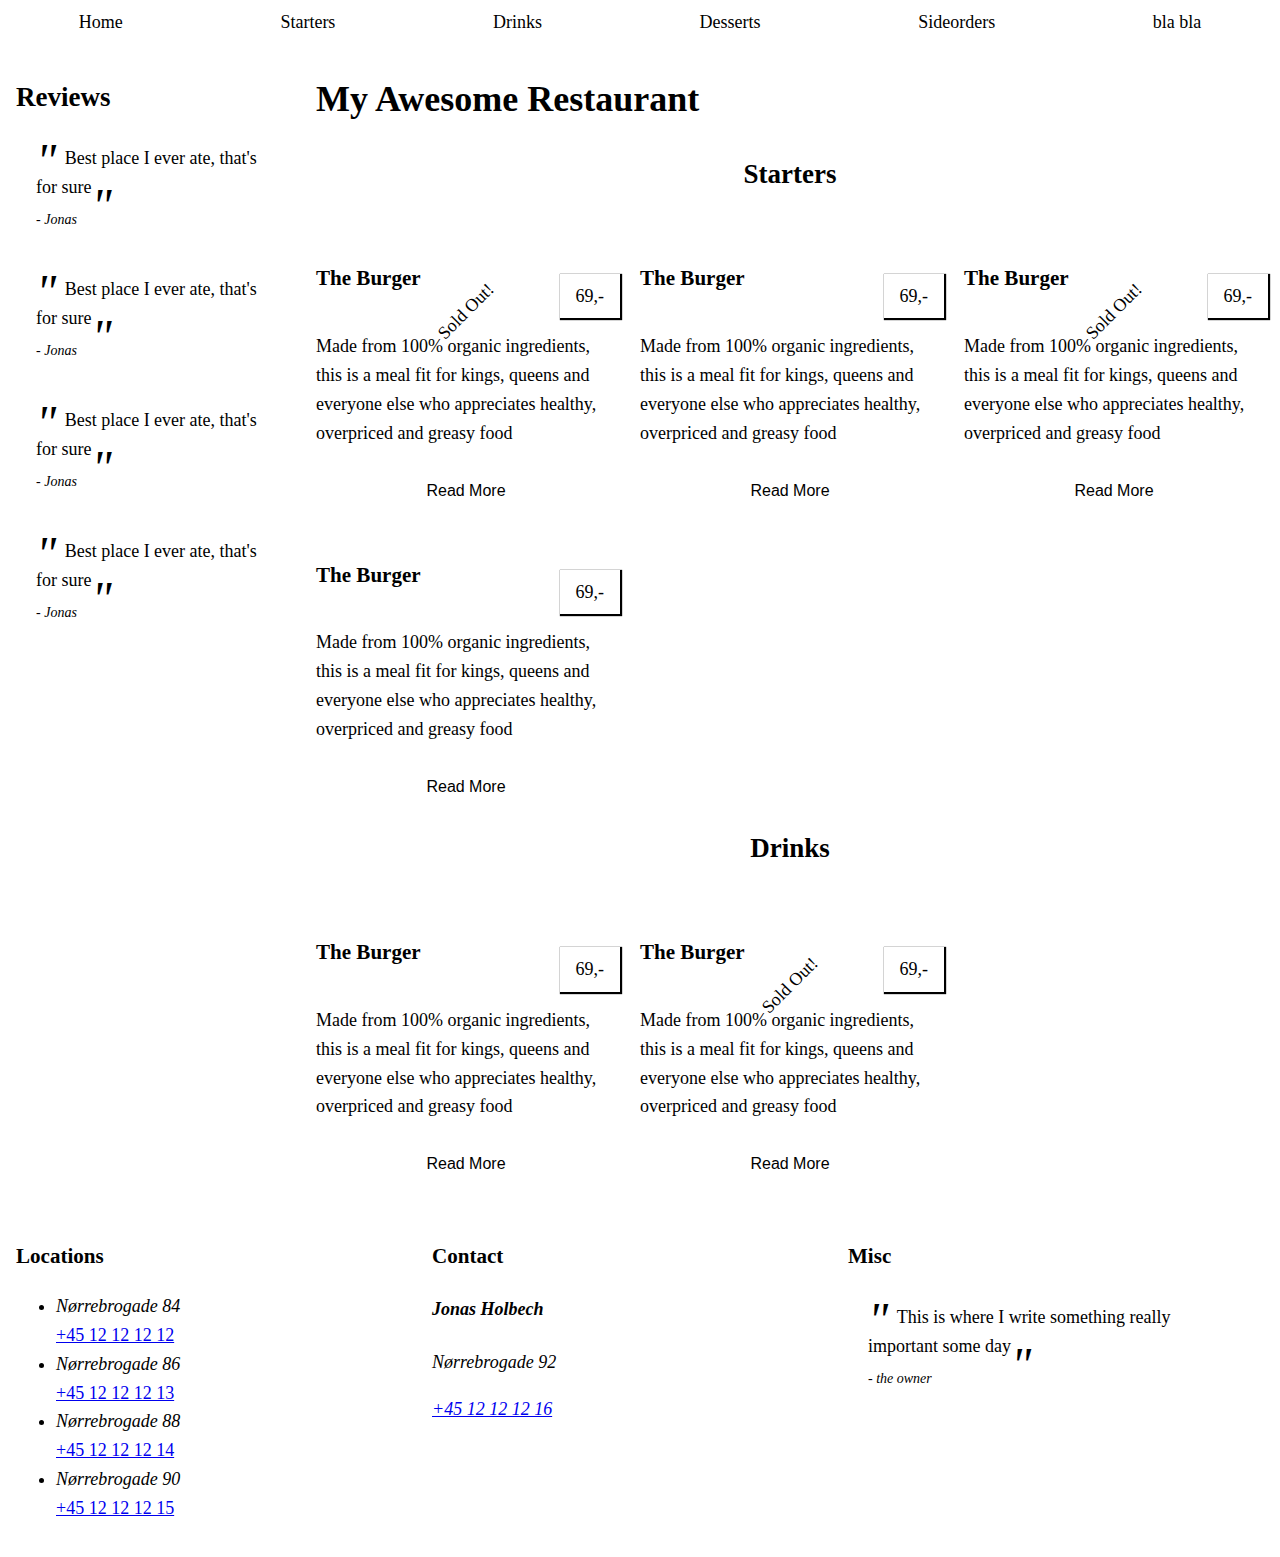
==== index.html @ d6fe735b "buttons and more card stuff" ====
<!DOCTYPE html>
<html lang="en">
  <head>
    <meta charset="UTF-8" />
    <meta name="viewport" content="width=device-width, initial-scale=1.0" />
    <meta http-equiv="X-UA-Compatible" content="ie=edge" />
    <title>Document</title>

    <link rel="stylesheet" href="css/style.css" />
  </head>
  <body>
    <div id="wrapper">
      <header>
        <nav>
          <a href="/">Home</a>
          <a href="#">Starters</a>
          <a href="#">Drinks</a>
          <a href="#">Desserts</a>
          <a href="#">Sideorders</a>
          <a href="#">bla bla</a>
        </nav>
      </header>
      <aside>
        <h2>Reviews</h2>
        <blockquote>
          <p>Best place I ever ate, that's for sure</p>
          <cite>Jonas</cite>
        </blockquote>
        <blockquote>
          <p>Best place I ever ate, that's for sure</p>
          <cite>Jonas</cite>
        </blockquote>
        <blockquote>
          <p>Best place I ever ate, that's for sure</p>
          <cite>Jonas</cite>
        </blockquote>
        <blockquote>
          <p>Best place I ever ate, that's for sure</p>
          <cite>Jonas</cite>
        </blockquote>
      </aside>
      <main>
        <h1>My Awesome Restaurant</h1>
        <section id="starters">
          <h2>Starters</h2>
        </section>
        <section id="drinks">
          <h2>Drinks</h2>
        </section>

        <article class="course">
          <header>
            <h3>The Burger</h3>
            <p class="soldout">Sold Out!</p>
            <img src="images/food-unsplash.jpg" alt="" />
            <p class="price">69,-</p>
          </header>
          <section class="info">
            <p>
              Made from 100% organic ingredients, this is a meal fit for kings,
              queens and everyone else who appreciates healthy, overpriced and
              greasy food
            </p>
            <button>Read More</button>
          </section>
        </article>
      </main>
      <footer>
        <section>
          <h3>Locations</h3>
          <ul>
            <li>
              <address>Nørrebrogade 84</address>
              <a href="tel:12121212">+45 12 12 12 12</a>
            </li>
            <li>
              <address>Nørrebrogade 86</address>
              <a href="tel:12121213">+45 12 12 12 13</a>
            </li>
            <li>
              <address>Nørrebrogade 88</address>
              <a href="tel:12121214">+45 12 12 12 14</a>
            </li>
            <li>
              <address>Nørrebrogade 90</address>
              <a href="tel:12121215">+45 12 12 12 15</a>
            </li>
          </ul>
        </section>
        <section>
          <h3>Contact</h3>
          <address>
            <h4>Jonas Holbech</h4>
            <p>Nørrebrogade 92</p>
            <p><a href="tel:12121216">+45 12 12 12 16</a></p>
          </address>
        </section>
        <section>
          <h3>Misc</h3>
          <blockquote>
            <p>This is where I write something really important some day</p>
            <cite>the owner</cite>
          </blockquote>
        </section>
      </footer>
    </div>
    <script src="main.js"></script>
  </body>
</html>
---- css/style.css ----
@import "colors.css";
@import "fontsizes.css";
@import "fonts.css";
@import "breakpoints.css";

* {
  box-sizing: border-box;
}
body {
  background: var(--color-grey-lighter);
  margin: 0;
  padding: 0;
  font-family: var(--font-family-sans);
  font-size: 18px;
  line-height: 1.8rem;
}
img {
  max-width: 100%;
  height: auto;
}
#wrapper {
  display: grid;
  grid-template-columns: 1fr;
}
#wrapper > * {
  margin: 1rem;
}
#wrapper > header {
  margin: 0;
}
aside,
footer {
  order: 1;
}
nav a {
  display: block;
  text-decoration: none;
  padding: 0.5rem;
  background: var(--color-blue-light);
  color: var(--color-grey-lightest);
  border-bottom: 1px solid var(--color-grey-lightest);
  transition: all 0.1s;
}
nav a:hover {
  background: var(--color-grey-lightest);
  color: var(--color-blue-base);
  border-bottom: 1px solid var(--color-blue-dark);
}
main section h2 {
  border-bottom: 1px solid var(--color-grey-base);
  color: var(--color-grey-darkest);
  width: 100%;
  text-align: center;
  padding-bottom: 0.5rem;
}
/*
aside blockquote {
  margin: 1rem;
  background-color: var(--color-grey-base);
  color: var(--color-grey-lighter);
  padding: 0.5rem;
}*/
blockquote {
  background: var(--color-grey-lightest);
  border-left: 10px solid var(--color-grey-light);
  margin: 1.5rem 10px;
  padding: 0.5rem 10px;
  quotes: "'";
  box-shadow: 1px 1px 2px 0px var(--color-grey-base);
}
blockquote:before,
blockquote p:after {
  color: var(--color-grey-light);
  content: '"';
  font-style: italic;
  font-size: 3rem;
  line-height: 0.1rem;
  margin-right: 0.25rem;
  vertical-align: -0.8rem;
}
blockquote p:after {
  vertical-align: -1.8rem;
}
blockquote p {
  display: inline;
}
cite {
  display: block;
  color: var(--color-grey-base);
  font-size: var(--font-size-sm);
  font-family: var(--font-family-serif);
}
cite:before {
  content: " - ";
}
.course {
  position: relative;
  display: flex;
  flex-direction: column;
}
.course .soldout {
  display: none;
}
.course.soldout .soldout {
  position: absolute;
  top: 50%;
  width: 100%;
  text-align: center;
  color: var(--color-grey-lightest);
  display: block;
  background-color: var(--color-pink-light);
  transform: rotate(-45deg);
}
.course h3 {
  font-family: var(--font-family-serif);
}
.course header {
  position: relative;
  display: flex;
  flex-direction: column;
  margin: 0;
  padding: 0;
}
.course .price {
  position: absolute;
  right: -4px;
  bottom: -4px;
  background: var(--color-white);
  margin: 0;
  padding: 0.5rem 1rem;
  box-shadow: 1px 1px 1px 1px #000;
}
.course button {
  display: block;
  margin-top: auto;
  border: none;
  width: 100%;
  padding: 1rem;
  color: var(--color-grey-lightest);
  font-size: var(--font-size-base);
  background: var(--color-blue-base);
  transition: all.4s;
  box-shadow: 2px 2px 0px 0px transparent;
}
.course button:hover {
  cursor: pointer;
  color: var(--color-white);
  font-size: var(--font-size-base);
  background: var(--color-blue-light);
  box-shadow: 2px 2px 0px 0px var(--color-blue-base);
}
@media all and (min-width: 600px) {
  main > section > h2 {
    grid-column: 1/-1;
  }
  main > section {
    display: grid;
    grid-template-rows: auto;
    grid-template-columns: repeat(auto-fill, minmax(300px, 1fr));
    gap: 1.5rem;
    grid-auto-rows: 1fr;
  }
  footer {
    display: grid;
    grid-template-columns: 1fr 1fr;
  }
  footer > section:last-child {
    grid-column: 1/-1;
  }
}
@media screen and (min-width: 1200px) {
  #wrapper {
    grid-template-columns: 300px 1fr;
  }
  header {
    grid-column: 1/-1;
  }
  nav {
    display: flex;

    background: var(--color-blue-light);
  }
  nav a {
    border-bottom-color: transparent;
    flex-grow: 1;
    text-align: center;
  }
  aside {
    order: 0;
    border-right: 1px solid var(--color-grey-base);
  }
  footer {
    grid-column: 1/-1;
    grid-template-columns: 1fr 1fr 1fr;
  }
  footer > section:last-child {
    grid-column: auto;
  }
}
@media screen and (min-width: 1300px) {
  #wrapper {
    width: 1200px;
    margin: auto;
  }
}
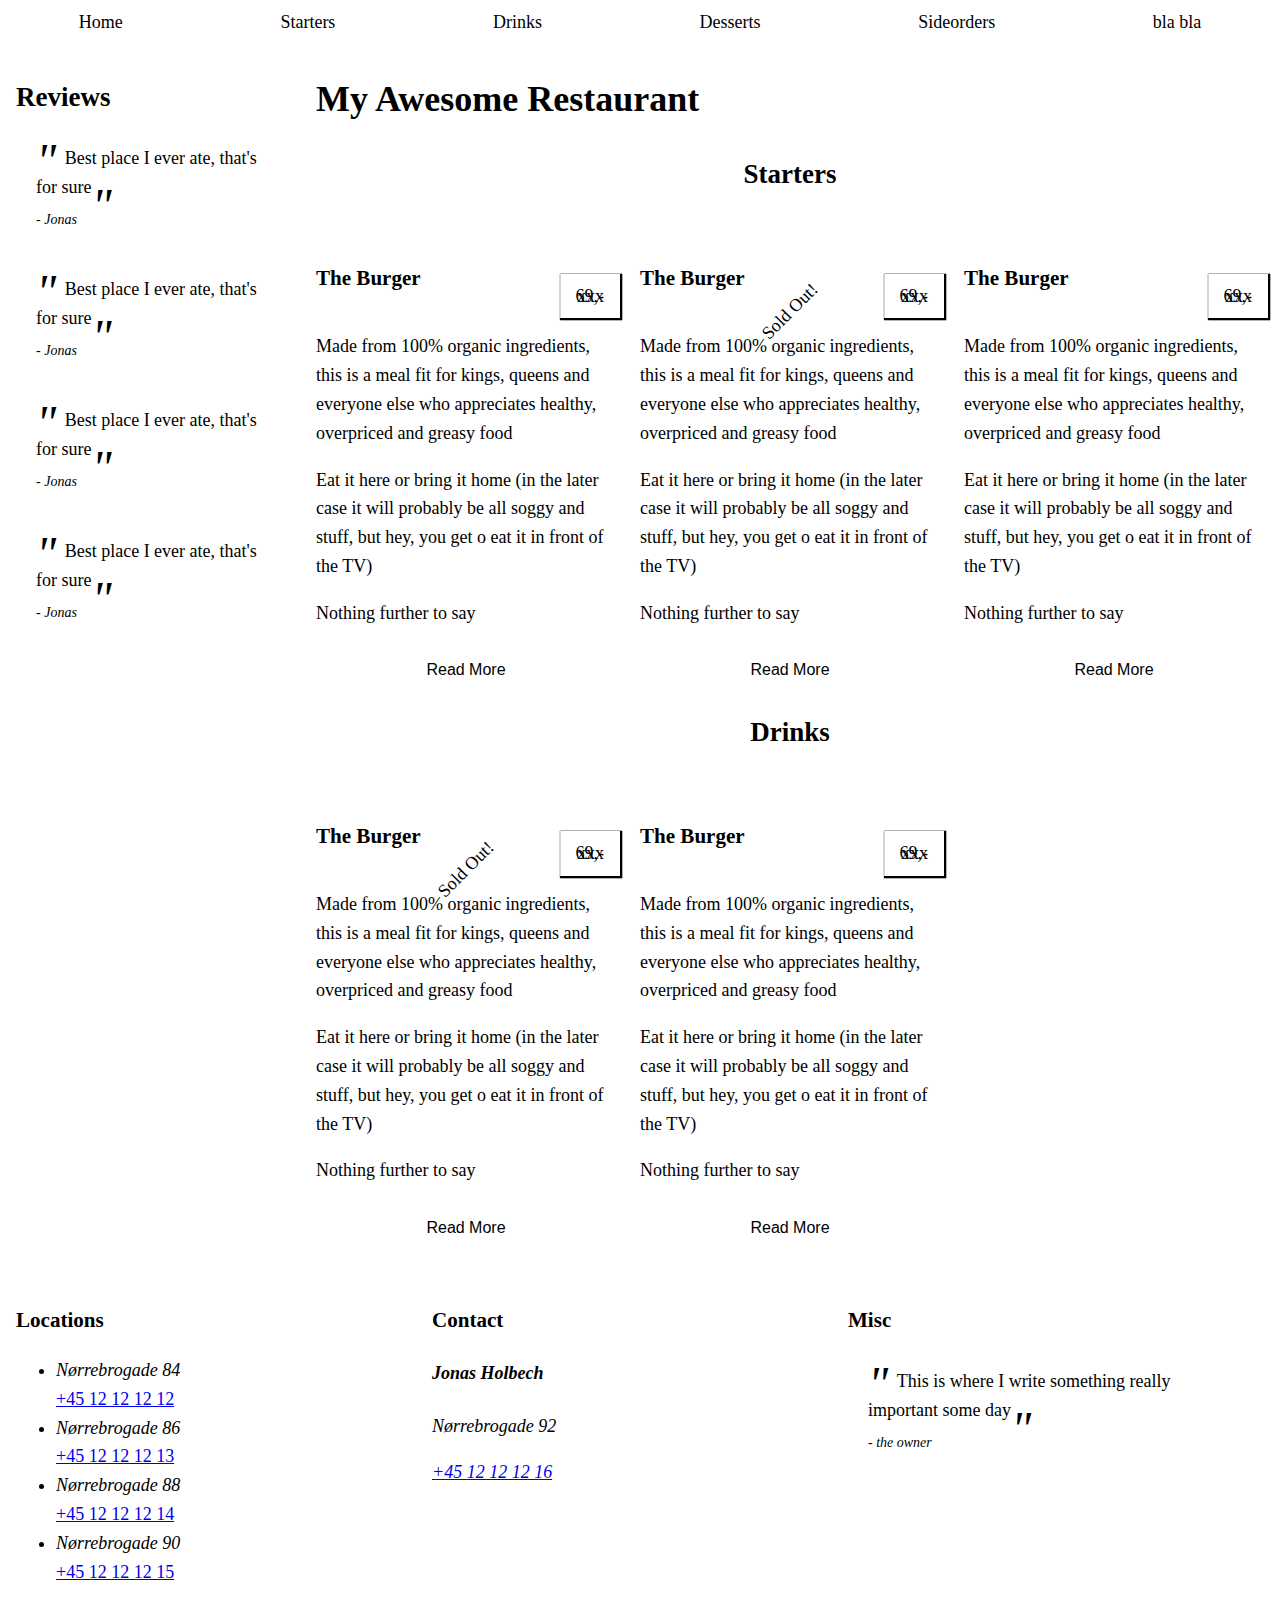
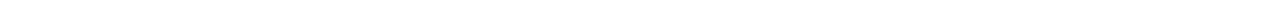
==== commit 2e1b3731: "dont rememeber" ====
--- a/index.html
+++ b/index.html
@@ -1,109 +1,210 @@
 <!DOCTYPE html>
 <html lang="en">
-  <head>
-    <meta charset="UTF-8" />
-    <meta name="viewport" content="width=device-width, initial-scale=1.0" />
-    <meta http-equiv="X-UA-Compatible" content="ie=edge" />
-    <title>Document</title>
-
-    <link rel="stylesheet" href="css/style.css" />
-  </head>
-  <body>
-    <div id="wrapper">
-      <header>
-        <nav>
-          <a href="/">Home</a>
-          <a href="#">Starters</a>
-          <a href="#">Drinks</a>
-          <a href="#">Desserts</a>
-          <a href="#">Sideorders</a>
-          <a href="#">bla bla</a>
-        </nav>
-      </header>
-      <aside>
-        <h2>Reviews</h2>
+
+<head>
+  <meta charset="UTF-8" />
+  <meta name="viewport" content="width=device-width, initial-scale=1.0" />
+  <meta http-equiv="X-UA-Compatible" content="ie=edge" />
+  <title>My Awesome Restaurant</title>
+
+  <link rel="stylesheet" href="css/style.css" />
+</head>
+
+<body>
+  <div id="wrapper">
+    <header>
+      <nav>
+        <a href="/">Home</a>
+        <a href="#">Starters</a>
+        <a href="#">Drinks</a>
+        <a href="#">Desserts</a>
+        <a href="#">Sideorders</a>
+        <a href="#">bla bla</a>
+      </nav>
+    </header>
+    <aside>
+      <h2>Reviews</h2>
+      <blockquote>
+        <p>Best place I ever ate, that's for sure</p>
+        <cite>Jonas</cite>
+      </blockquote>
+      <blockquote>
+        <p>Best place I ever ate, that's for sure</p>
+        <cite>Jonas</cite>
+      </blockquote>
+      <blockquote>
+        <p>Best place I ever ate, that's for sure</p>
+        <cite>Jonas</cite>
+      </blockquote>
+      <blockquote>
+        <p>Best place I ever ate, that's for sure</p>
+        <cite>Jonas</cite>
+      </blockquote>
+    </aside>
+    <main>
+      <h1>My Awesome Restaurant</h1>
+      <section id="starters">
+        <h2>Starters</h2>
+        <article class="course">
+          <header>
+            <h3>The Burger</h3>
+            <p class="soldout">Sold Out!</p>
+            <img src="gfx/images/food-unsplash.jpg" alt="" />
+            <p class="price price-discount">xxx</p>
+            <p class="price price-full">69,-</p>
+          </header>
+          <section class="info">
+            <p>
+              Made from 100% organic ingredients, this is a meal fit for
+              kings, queens and everyone else who appreciates healthy,
+              overpriced and greasy food
+            </p>
+            <p>
+              Eat it here or bring it home (in the later case it will probably
+              be all soggy and stuff, but hey, you get o eat it in front of
+              the TV)
+            </p>
+            <p>Nothing further to say</p>
+            <button>Read More</button>
+          </section>
+        </article>
+        <article class="course soldout">
+          <header>
+            <h3>The Burger</h3>
+            <p class="soldout">Sold Out!</p>
+            <img src="gfx/images/food-unsplash.jpg" alt="" />
+            <p class="price price-discount">xxx</p>
+            <p class="price price-full">69,-</p>
+          </header>
+          <section class="info">
+            <p>
+              Made from 100% organic ingredients, this is a meal fit for
+              kings, queens and everyone else who appreciates healthy,
+              overpriced and greasy food
+            </p>
+            <p>
+              Eat it here or bring it home (in the later case it will probably
+              be all soggy and stuff, but hey, you get o eat it in front of
+              the TV)
+            </p>
+            <p>Nothing further to say</p>
+            <button>Read More</button>
+          </section>
+        </article>
+        <article class="course sale">
+          <header>
+            <h3>The Burger</h3>
+            <p class="soldout">Sold Out!</p>
+            <img src="gfx/images/food-unsplash.jpg" alt="" />
+            <p class="price price-discount">xxx</p>
+            <p class="price price-full">69,-</p>
+          </header>
+          <section class="info">
+            <p>
+              Made from 100% organic ingredients, this is a meal fit for
+              kings, queens and everyone else who appreciates healthy,
+              overpriced and greasy food
+            </p>
+            <p>
+              Eat it here or bring it home (in the later case it will probably
+              be all soggy and stuff, but hey, you get o eat it in front of
+              the TV)
+            </p>
+            <p>Nothing further to say</p>
+            <button>Read More</button>
+          </section>
+        </article>
+      </section>
+      <section id="drinks">
+        <h2>Drinks</h2>
+        <article class="course soldout sale">
+          <header>
+            <h3>The Burger</h3>
+            <p class="soldout">Sold Out!</p>
+            <img src="gfx/images/food-unsplash.jpg" alt="" />
+            <p class="price price-discount">xxx</p>
+            <p class="price price-full">69,-</p>
+          </header>
+          <section class="info">
+            <p>
+              Made from 100% organic ingredients, this is a meal fit for
+              kings, queens and everyone else who appreciates healthy,
+              overpriced and greasy food
+            </p>
+            <p>
+              Eat it here or bring it home (in the later case it will probably
+              be all soggy and stuff, but hey, you get o eat it in front of
+              the TV)
+            </p>
+            <p>Nothing further to say</p>
+            <button>Read More</button>
+          </section>
+        </article>
+        <article class="course">
+          <header>
+            <h3>The Burger</h3>
+            <p class="soldout">Sold Out!</p>
+            <img src="gfx/images/food-unsplash.jpg" alt="" />
+            <p class="price price-discount">xxx</p>
+            <p class="price price-full">69,-</p>
+          </header>
+          <section class="info">
+            <p>
+              Made from 100% organic ingredients, this is a meal fit for
+              kings, queens and everyone else who appreciates healthy,
+              overpriced and greasy food
+            </p>
+            <p>
+              Eat it here or bring it home (in the later case it will probably
+              be all soggy and stuff, but hey, you get o eat it in front of
+              the TV)
+            </p>
+            <p>Nothing further to say</p>
+            <button>Read More</button>
+          </section>
+        </article>
+      </section>
+    </main>
+    <footer>
+      <section>
+        <h3>Locations</h3>
+        <ul>
+          <li>
+            <address>Nørrebrogade 84</address>
+            <a href="tel:12121212">+45 12 12 12 12</a>
+          </li>
+          <li>
+            <address>Nørrebrogade 86</address>
+            <a href="tel:12121213">+45 12 12 12 13</a>
+          </li>
+          <li>
+            <address>Nørrebrogade 88</address>
+            <a href="tel:12121214">+45 12 12 12 14</a>
+          </li>
+          <li>
+            <address>Nørrebrogade 90</address>
+            <a href="tel:12121215">+45 12 12 12 15</a>
+          </li>
+        </ul>
+      </section>
+      <section>
+        <h3>Contact</h3>
+        <address>
+          <h4>Jonas Holbech</h4>
+          <p>Nørrebrogade 92</p>
+          <p><a href="tel:12121216">+45 12 12 12 16</a></p>
+        </address>
+      </section>
+      <section>
+        <h3>Misc</h3>
         <blockquote>
-          <p>Best place I ever ate, that's for sure</p>
-          <cite>Jonas</cite>
+          <p>This is where I write something really important some day</p>
+          <cite>the owner</cite>
         </blockquote>
-        <blockquote>
-          <p>Best place I ever ate, that's for sure</p>
-          <cite>Jonas</cite>
-        </blockquote>
-        <blockquote>
-          <p>Best place I ever ate, that's for sure</p>
-          <cite>Jonas</cite>
-        </blockquote>
-        <blockquote>
-          <p>Best place I ever ate, that's for sure</p>
-          <cite>Jonas</cite>
-        </blockquote>
-      </aside>
-      <main>
-        <h1>My Awesome Restaurant</h1>
-        <section id="starters">
-          <h2>Starters</h2>
-        </section>
-        <section id="drinks">
-          <h2>Drinks</h2>
-        </section>
-
-        <article class="course">
-          <header>
-            <h3>The Burger</h3>
-            <p class="soldout">Sold Out!</p>
-            <img src="images/food-unsplash.jpg" alt="" />
-            <p class="price">69,-</p>
-          </header>
-          <section class="info">
-            <p>
-              Made from 100% organic ingredients, this is a meal fit for kings,
-              queens and everyone else who appreciates healthy, overpriced and
-              greasy food
-            </p>
-            <button>Read More</button>
-          </section>
-        </article>
-      </main>
-      <footer>
-        <section>
-          <h3>Locations</h3>
-          <ul>
-            <li>
-              <address>Nørrebrogade 84</address>
-              <a href="tel:12121212">+45 12 12 12 12</a>
-            </li>
-            <li>
-              <address>Nørrebrogade 86</address>
-              <a href="tel:12121213">+45 12 12 12 13</a>
-            </li>
-            <li>
-              <address>Nørrebrogade 88</address>
-              <a href="tel:12121214">+45 12 12 12 14</a>
-            </li>
-            <li>
-              <address>Nørrebrogade 90</address>
-              <a href="tel:12121215">+45 12 12 12 15</a>
-            </li>
-          </ul>
-        </section>
-        <section>
-          <h3>Contact</h3>
-          <address>
-            <h4>Jonas Holbech</h4>
-            <p>Nørrebrogade 92</p>
-            <p><a href="tel:12121216">+45 12 12 12 16</a></p>
-          </address>
-        </section>
-        <section>
-          <h3>Misc</h3>
-          <blockquote>
-            <p>This is where I write something really important some day</p>
-            <cite>the owner</cite>
-          </blockquote>
-        </section>
-      </footer>
-    </div>
-    <script src="main.js"></script>
-  </body>
+      </section>
+    </footer>
+  </div>
+  <script src="main.js"></script>
+</body>
+
 </html>
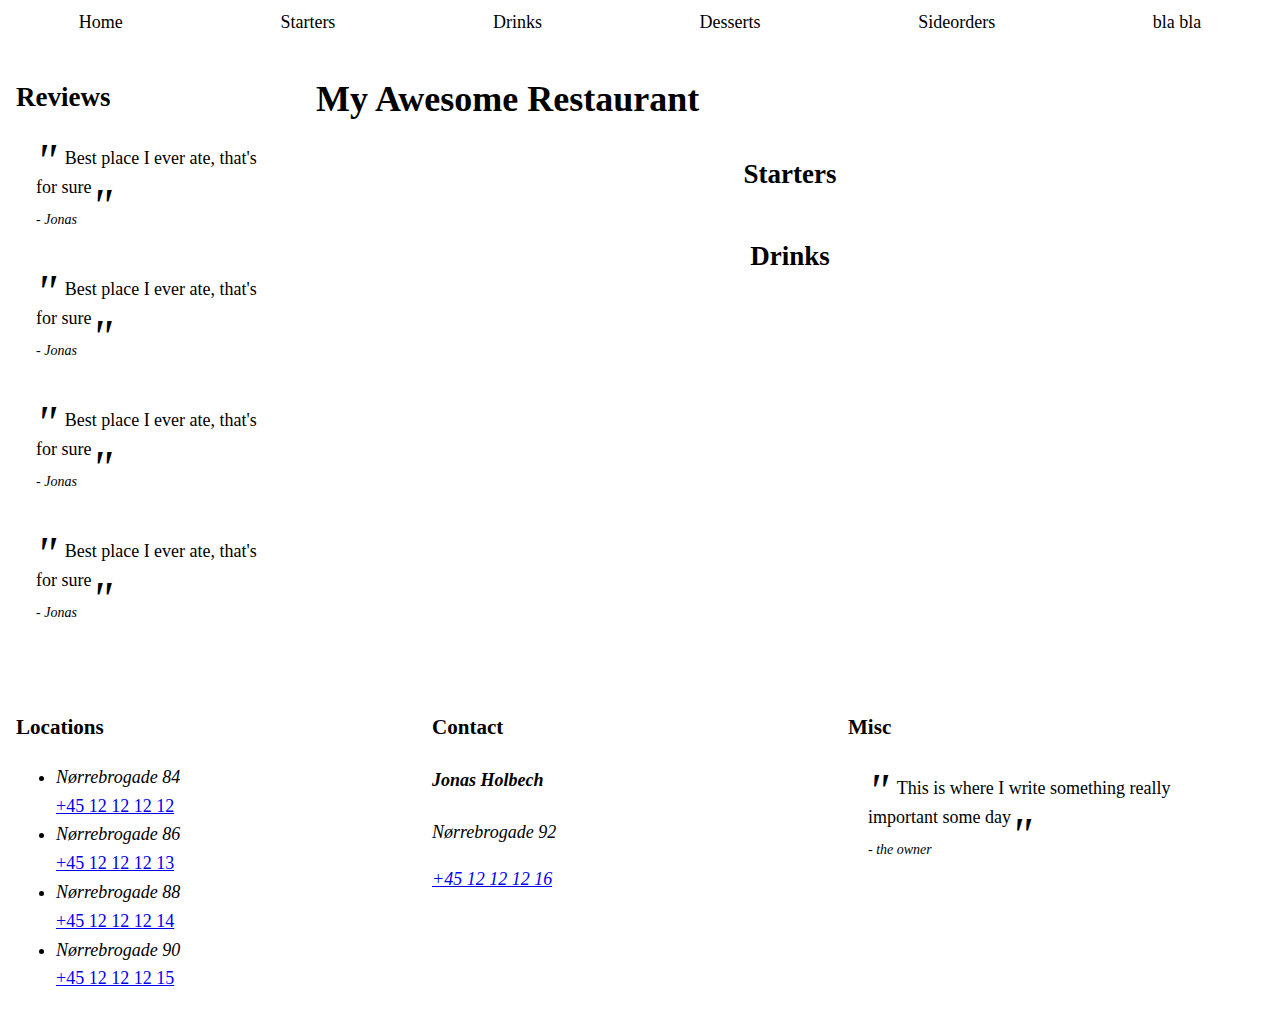
==== commit d012063a: "Merge branch 'fetching-data'" ====
--- a/index.html
+++ b/index.html
@@ -45,30 +45,32 @@
       <h1>My Awesome Restaurant</h1>
       <section id="starters">
         <h2>Starters</h2>
-        <article class="course">
-          <header>
-            <h3>The Burger</h3>
-            <p class="soldout">Sold Out!</p>
-            <img src="gfx/images/food-unsplash.jpg" alt="" />
-            <p class="price price-discount">xxx</p>
-            <p class="price price-full">69,-</p>
-          </header>
-          <section class="info">
-            <p>
-              Made from 100% organic ingredients, this is a meal fit for
-              kings, queens and everyone else who appreciates healthy,
-              overpriced and greasy food
-            </p>
-            <p>
-              Eat it here or bring it home (in the later case it will probably
-              be all soggy and stuff, but hey, you get o eat it in front of
-              the TV)
-            </p>
-            <p>Nothing further to say</p>
-            <button>Read More</button>
-          </section>
-        </article>
-        <article class="course soldout">
+        <template id="dishTemplate">
+          <article class="course">
+            <header>
+              <h3>The Burger</h3>
+              <p class="soldout">Sold Out!</p>
+              <img src="gfx/images/food-unsplash.jpg" alt="" />
+              <p class="price price-discount">xxx</p>
+              <p class="price price-full">69,-</p>
+            </header>
+            <section class="info">
+              <p>
+                Made from 100% organic ingredients, this is a meal fit for
+                kings, queens and everyone else who appreciates healthy,
+                overpriced and greasy food
+              </p>
+              <p>
+                Eat it here or bring it home (in the later case it will probably
+                be all soggy and stuff, but hey, you get o eat it in front of
+                the TV)
+              </p>
+              <p>Nothing further to say</p>
+              <button>Read More</button>
+            </section>
+          </article>
+        </template>
+        <!--<article class="course soldout">
           <header>
             <h3>The Burger</h3>
             <p class="soldout">Sold Out!</p>
@@ -113,56 +115,11 @@
             <p>Nothing further to say</p>
             <button>Read More</button>
           </section>
-        </article>
+        </article>-->
       </section>
       <section id="drinks">
         <h2>Drinks</h2>
-        <article class="course soldout sale">
-          <header>
-            <h3>The Burger</h3>
-            <p class="soldout">Sold Out!</p>
-            <img src="gfx/images/food-unsplash.jpg" alt="" />
-            <p class="price price-discount">xxx</p>
-            <p class="price price-full">69,-</p>
-          </header>
-          <section class="info">
-            <p>
-              Made from 100% organic ingredients, this is a meal fit for
-              kings, queens and everyone else who appreciates healthy,
-              overpriced and greasy food
-            </p>
-            <p>
-              Eat it here or bring it home (in the later case it will probably
-              be all soggy and stuff, but hey, you get o eat it in front of
-              the TV)
-            </p>
-            <p>Nothing further to say</p>
-            <button>Read More</button>
-          </section>
-        </article>
-        <article class="course">
-          <header>
-            <h3>The Burger</h3>
-            <p class="soldout">Sold Out!</p>
-            <img src="gfx/images/food-unsplash.jpg" alt="" />
-            <p class="price price-discount">xxx</p>
-            <p class="price price-full">69,-</p>
-          </header>
-          <section class="info">
-            <p>
-              Made from 100% organic ingredients, this is a meal fit for
-              kings, queens and everyone else who appreciates healthy,
-              overpriced and greasy food
-            </p>
-            <p>
-              Eat it here or bring it home (in the later case it will probably
-              be all soggy and stuff, but hey, you get o eat it in front of
-              the TV)
-            </p>
-            <p>Nothing further to say</p>
-            <button>Read More</button>
-          </section>
-        </article>
+
       </section>
     </main>
     <footer>
